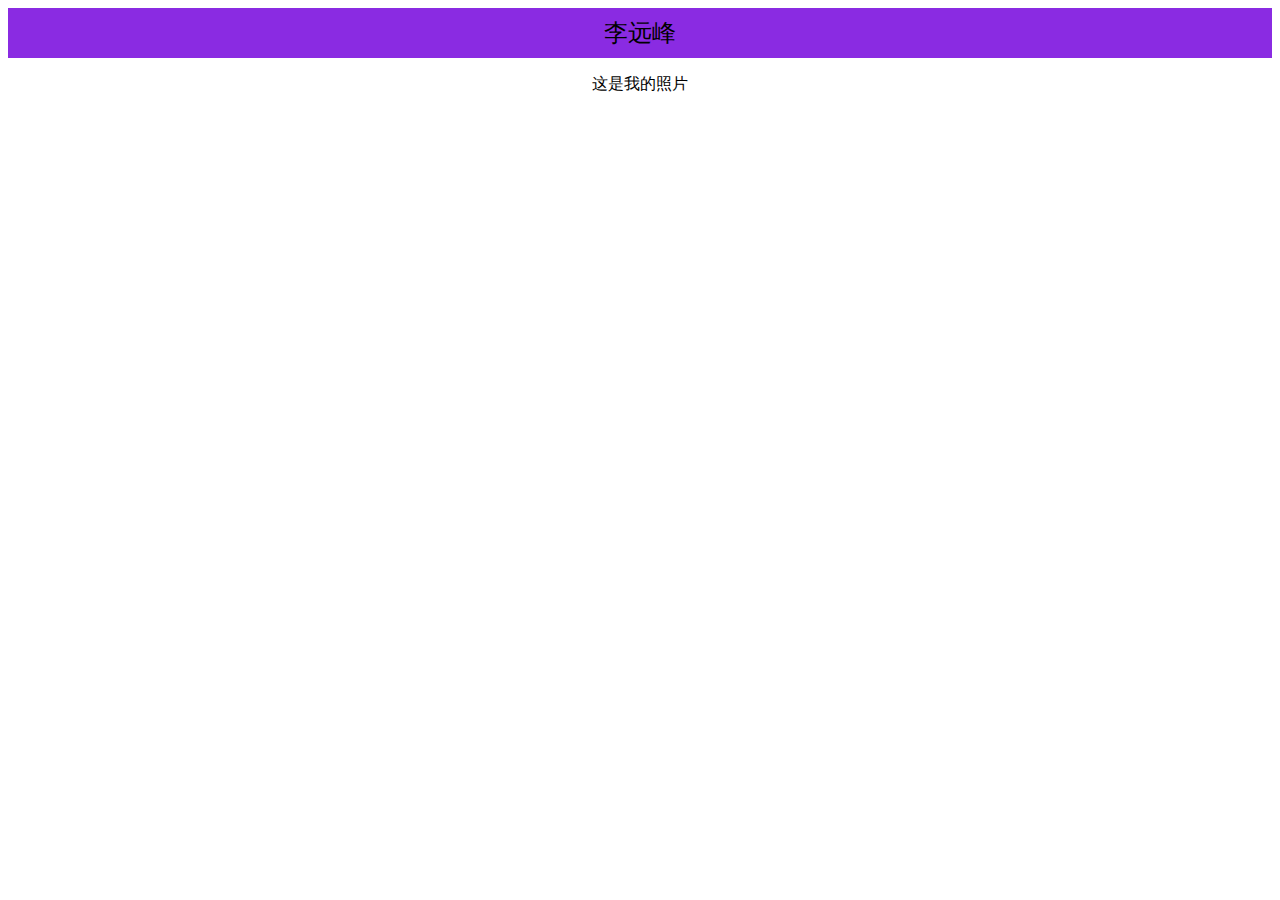
==== index.html @ 6873edcc "终于完成" ====
<!DOCTYPE html>
<html lang="en">
<head>
    <meta charset="UTF-8">
    <meta name="viewport" content="width=device-width, initial-scale=1.0">
    <meta http-equiv="X-UA-Compatible" content="ie=edge">
    <title>Document</title>
    <style>
      .my-title {
          width: 100%;
          height: 50px;
          background-color: blueviolet;
          font-size: 24px;
          text-align: center;
          line-height: 50px;
      }
      .com {
          text-align: center;
      }
    </style>
</head>
<body>
    <div class="my-title">
      李远峰
    </div>
    <div class="com">
        <p>这是我的照片</p>
        <img src="https://ss3.bdstatic.com/70cFv8Sh_Q1YnxGkpoWK1HF6hhy/it/u=3716094655,4080773082&fm=26&gp=0.jpg" alt="">
    </div>
</body>
</html>
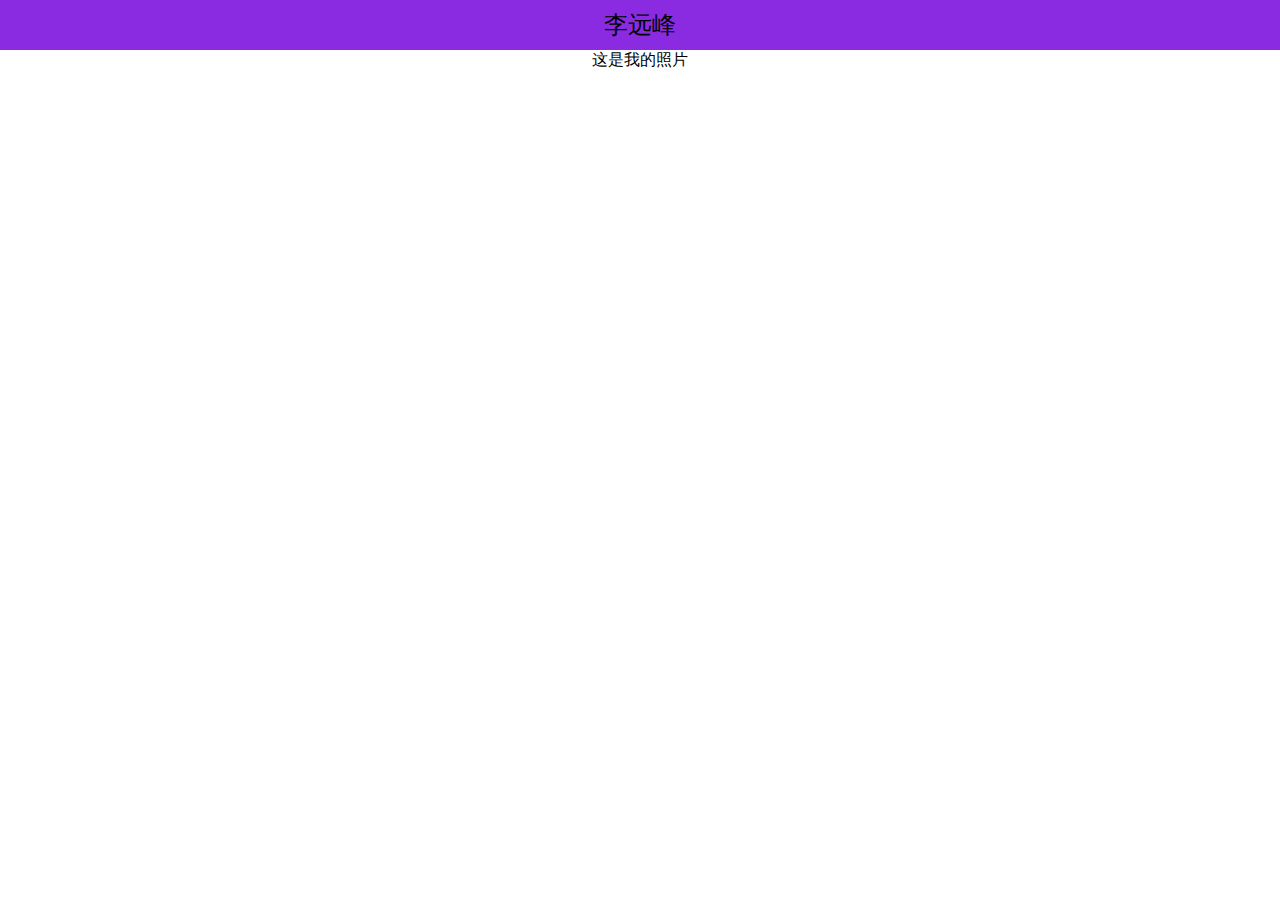
==== commit dcc90ffb: "完成适配" ====
--- a/index.html
+++ b/index.html
@@ -6,6 +6,10 @@
     <meta http-equiv="X-UA-Compatible" content="ie=edge">
     <title>Document</title>
     <style>
+       * {
+           padding: 0;
+           margin: 0;
+       }
       .my-title {
           width: 100%;
           height: 50px;
@@ -15,8 +19,18 @@
           line-height: 50px;
       }
       .com {
+          min-width: 320px;
+          width: 100%;
           text-align: center;
       }
+      @media screen and (min-width: 320px) and (max-width: 500px) {
+            .com img {
+                width: 320px;
+            }
+            .my-title {
+                font-size: 12px;
+            }
+        }
     </style>
 </head>
 <body>
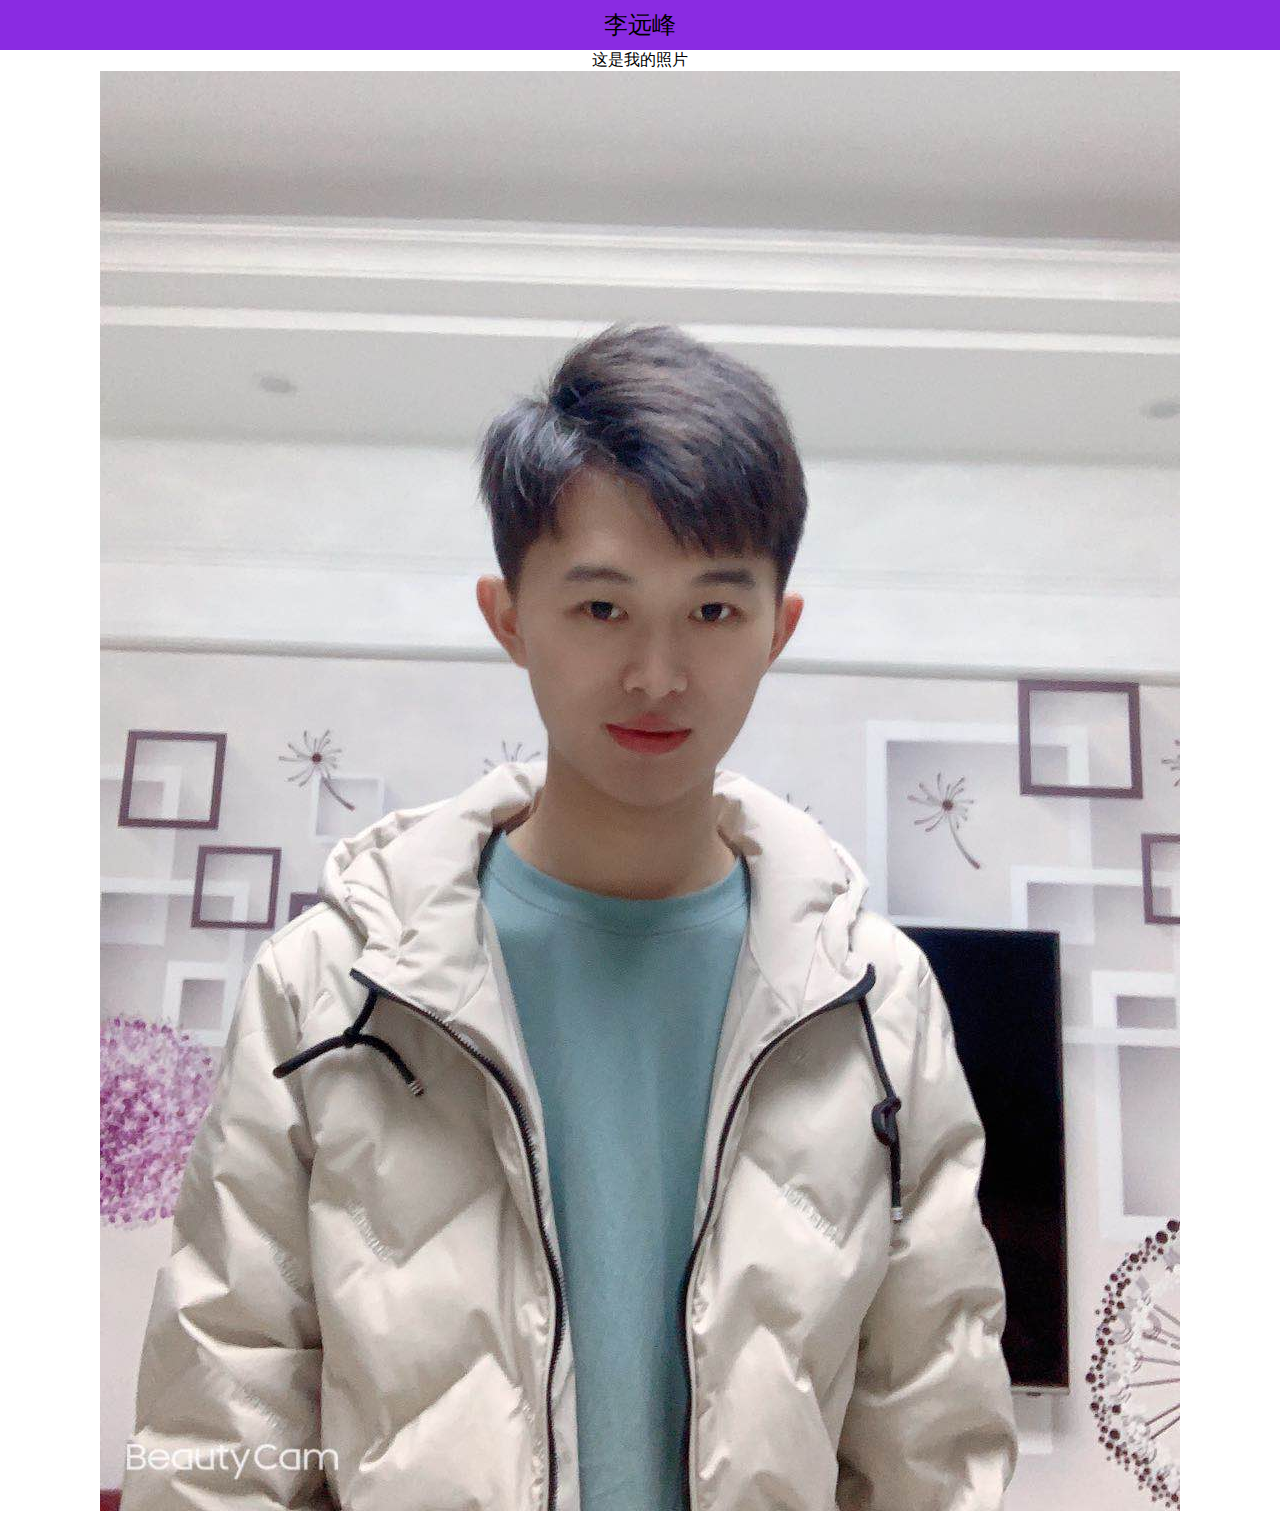
==== commit 026f8c7b: "更换照片" ====
--- a/index.html
+++ b/index.html
@@ -1,45 +1,53 @@
 <!DOCTYPE html>
 <html lang="en">
+
 <head>
     <meta charset="UTF-8">
     <meta name="viewport" content="width=device-width, initial-scale=1.0">
     <meta http-equiv="X-UA-Compatible" content="ie=edge">
-    <title>Document</title>
+    <title>李远峰的个人主页</title>
     <style>
-       * {
-           padding: 0;
-           margin: 0;
-       }
-      .my-title {
-          width: 100%;
-          height: 50px;
-          background-color: blueviolet;
-          font-size: 24px;
-          text-align: center;
-          line-height: 50px;
-      }
-      .com {
-          min-width: 320px;
-          width: 100%;
-          text-align: center;
-      }
-      @media screen and (min-width: 320px) and (max-width: 500px) {
+        * {
+            padding: 0;
+            margin: 0;
+        }
+
+        .my-title {
+            width: 100%;
+            height: 50px;
+            background-color: blueviolet;
+            font-size: 24px;
+            text-align: center;
+            line-height: 50px;
+        }
+
+        .com {
+            min-width: 320px;
+            width: 100%;
+            text-align: center;
+        }
+
+        @media screen and (min-width: 320px) and (max-width: 500px) {
             .com img {
                 width: 320px;
             }
+
             .my-title {
                 font-size: 12px;
             }
         }
     </style>
 </head>
+
 <body>
     <div class="my-title">
-      李远峰
+        李远峰
     </div>
     <div class="com">
         <p>这是我的照片</p>
-        <img src="https://ss3.bdstatic.com/70cFv8Sh_Q1YnxGkpoWK1HF6hhy/it/u=3716094655,4080773082&fm=26&gp=0.jpg" alt="">
+        <img src="[data-uri]"
+            alt="">
     </div>
 </body>
+
 </html>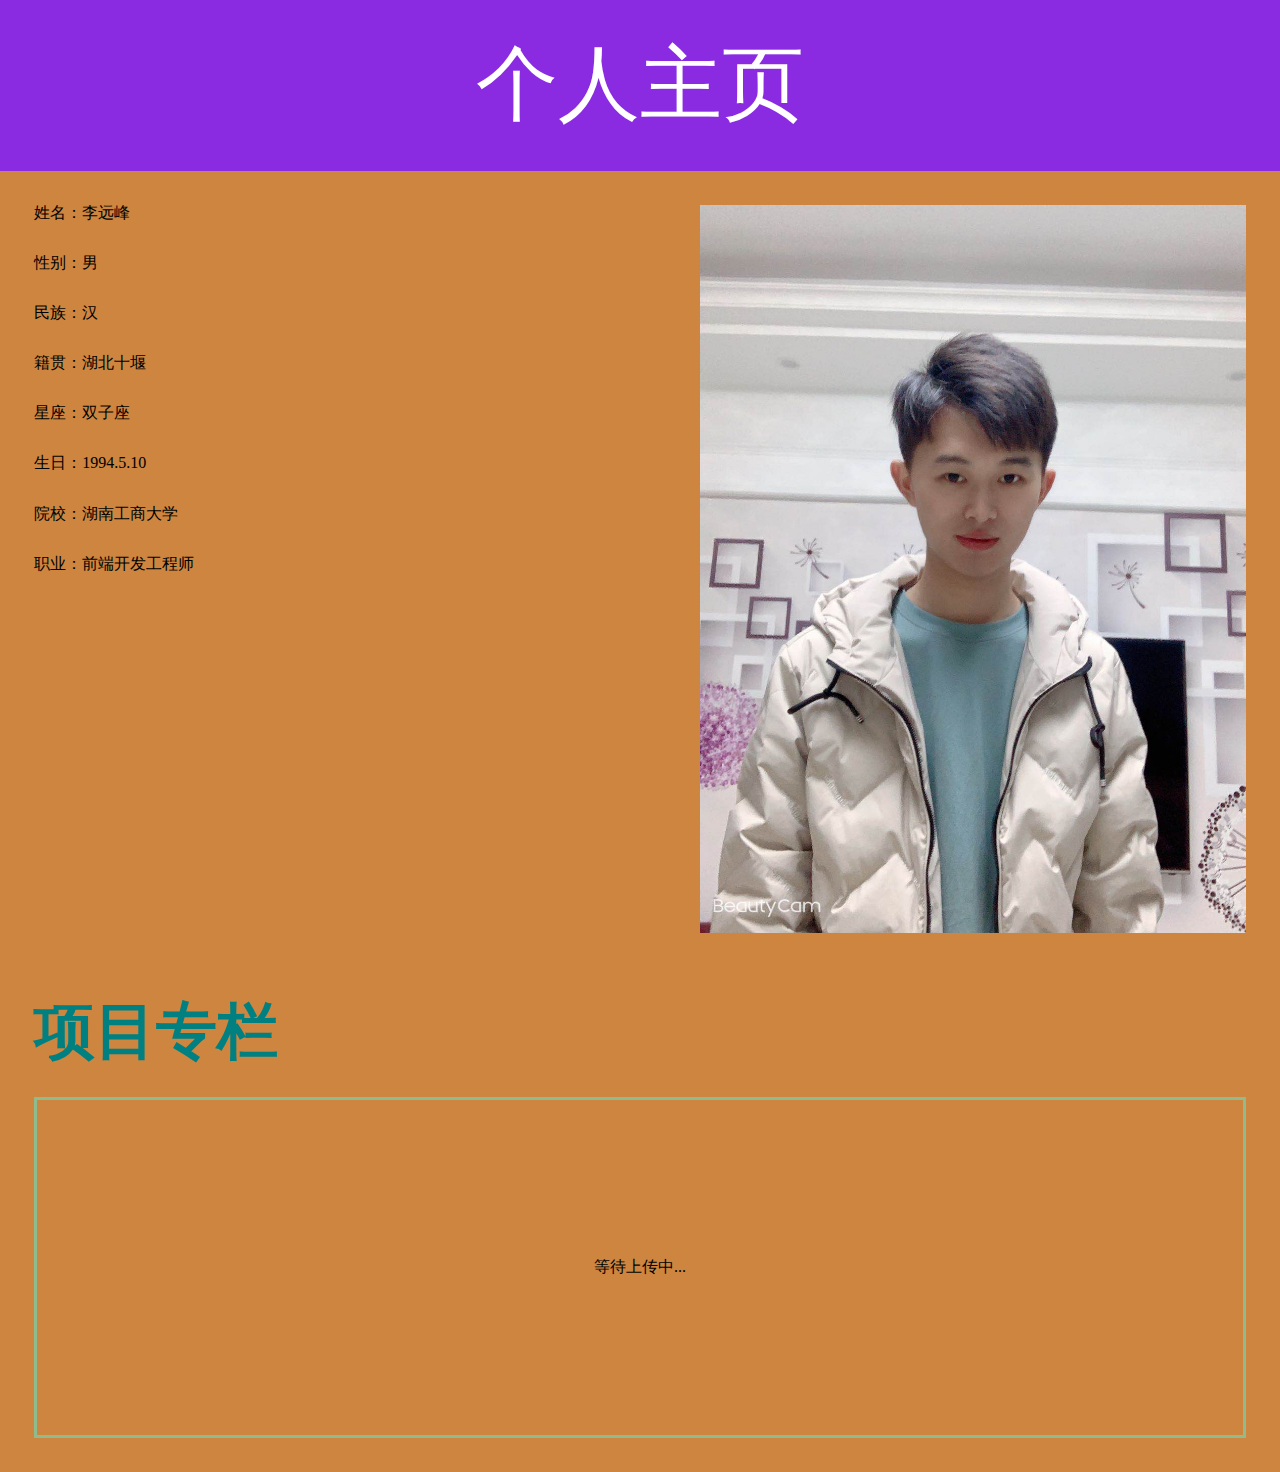
==== commit 8384448e: "完成初步信息" ====
--- a/index.html
+++ b/index.html
@@ -6,48 +6,40 @@
     <meta name="viewport" content="width=device-width, initial-scale=1.0">
     <meta http-equiv="X-UA-Compatible" content="ie=edge">
     <title>李远峰的个人主页</title>
-    <style>
-        * {
-            padding: 0;
-            margin: 0;
-        }
-
-        .my-title {
-            width: 100%;
-            height: 50px;
-            background-color: blueviolet;
-            font-size: 24px;
-            text-align: center;
-            line-height: 50px;
-        }
-
-        .com {
-            min-width: 320px;
-            width: 100%;
-            text-align: center;
-        }
-
-        @media screen and (min-width: 320px) and (max-width: 500px) {
-            .com img {
-                width: 320px;
-            }
-
-            .my-title {
-                font-size: 12px;
-            }
-        }
-    </style>
+    <script src="./js/set_root.js"></script>
+    <link rel="stylesheet" href="./css/index.css">
+    <link rel="stylesheet" href="./css/base.css">
 </head>
 
 <body>
+  <div class="my_box">
     <div class="my-title">
-        李远峰
-    </div>
-    <div class="com">
-        <p>这是我的照片</p>
-        <img src="[data-uri]"
-            alt="">
-    </div>
+        <span>个人主页</span>
+     </div>
+    
+     <div class="com">
+         <div class="my_msg">
+             <p> 姓名：李远峰</p>
+             <p> 性别：男</p>
+             <p> 民族：汉</p>
+             <p> 籍贯：湖北十堰</p>
+             <p> 星座：双子座</p>
+             <p> 生日：1994.5.10</p>
+             <p> 院校：湖南工商大学</p>
+             <p> 职业：前端开发工程师</p>             
+         </div>
+         <div class="my_photo">
+              <img src="[data-uri]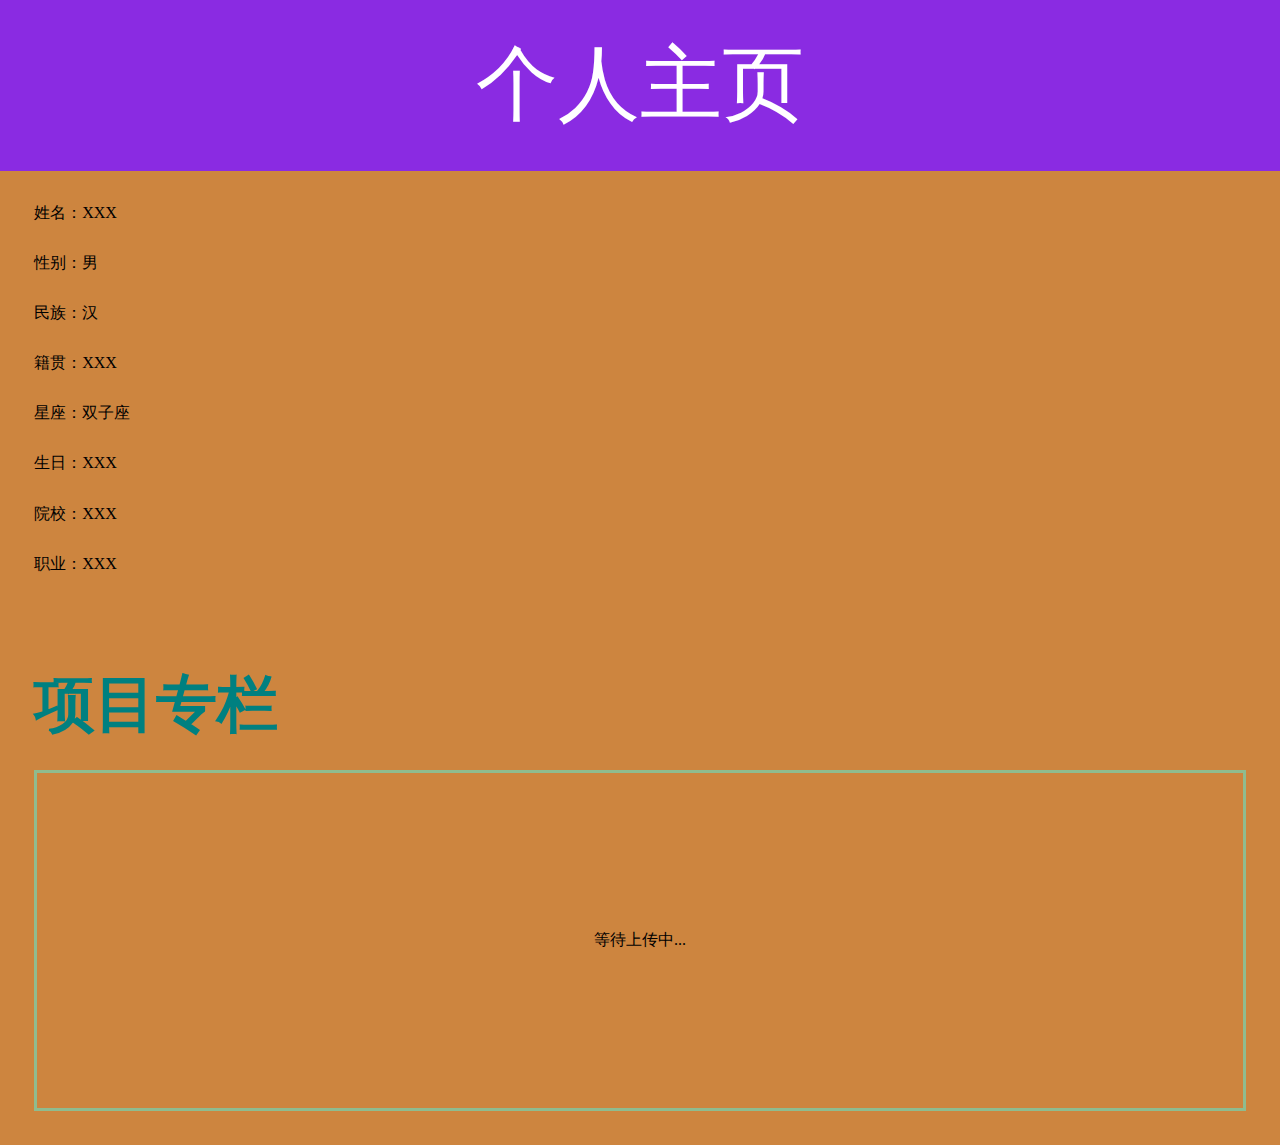
==== commit 04713e52: "'修改'" ====
--- a/index.html
+++ b/index.html
@@ -19,18 +19,17 @@
     
      <div class="com">
          <div class="my_msg">
-             <p> 姓名：李远峰</p>
+             <p> 姓名：XXX</p>
              <p> 性别：男</p>
              <p> 民族：汉</p>
-             <p> 籍贯：湖北十堰</p>
+             <p> 籍贯：XXX</p>
              <p> 星座：双子座</p>
-             <p> 生日：1994.5.10</p>
-             <p> 院校：湖南工商大学</p>
-             <p> 职业：前端开发工程师</p>             
+             <p> 生日：XXX</p>
+             <p> 院校：XXX</p>
+             <p> 职业：XXX</p>             
          </div>
          <div class="my_photo">
-              <img src="[data-uri]"
-             alt="">
+             <img src="https://ss2.bdstatic.com/70cFvnSh_Q1YnxGkpoWK1HF6hhy/it/u=1174518428,573230742&fm=26&gp=0.jpg" alt="">
          </div>
      </div>
      <div class="kills">
